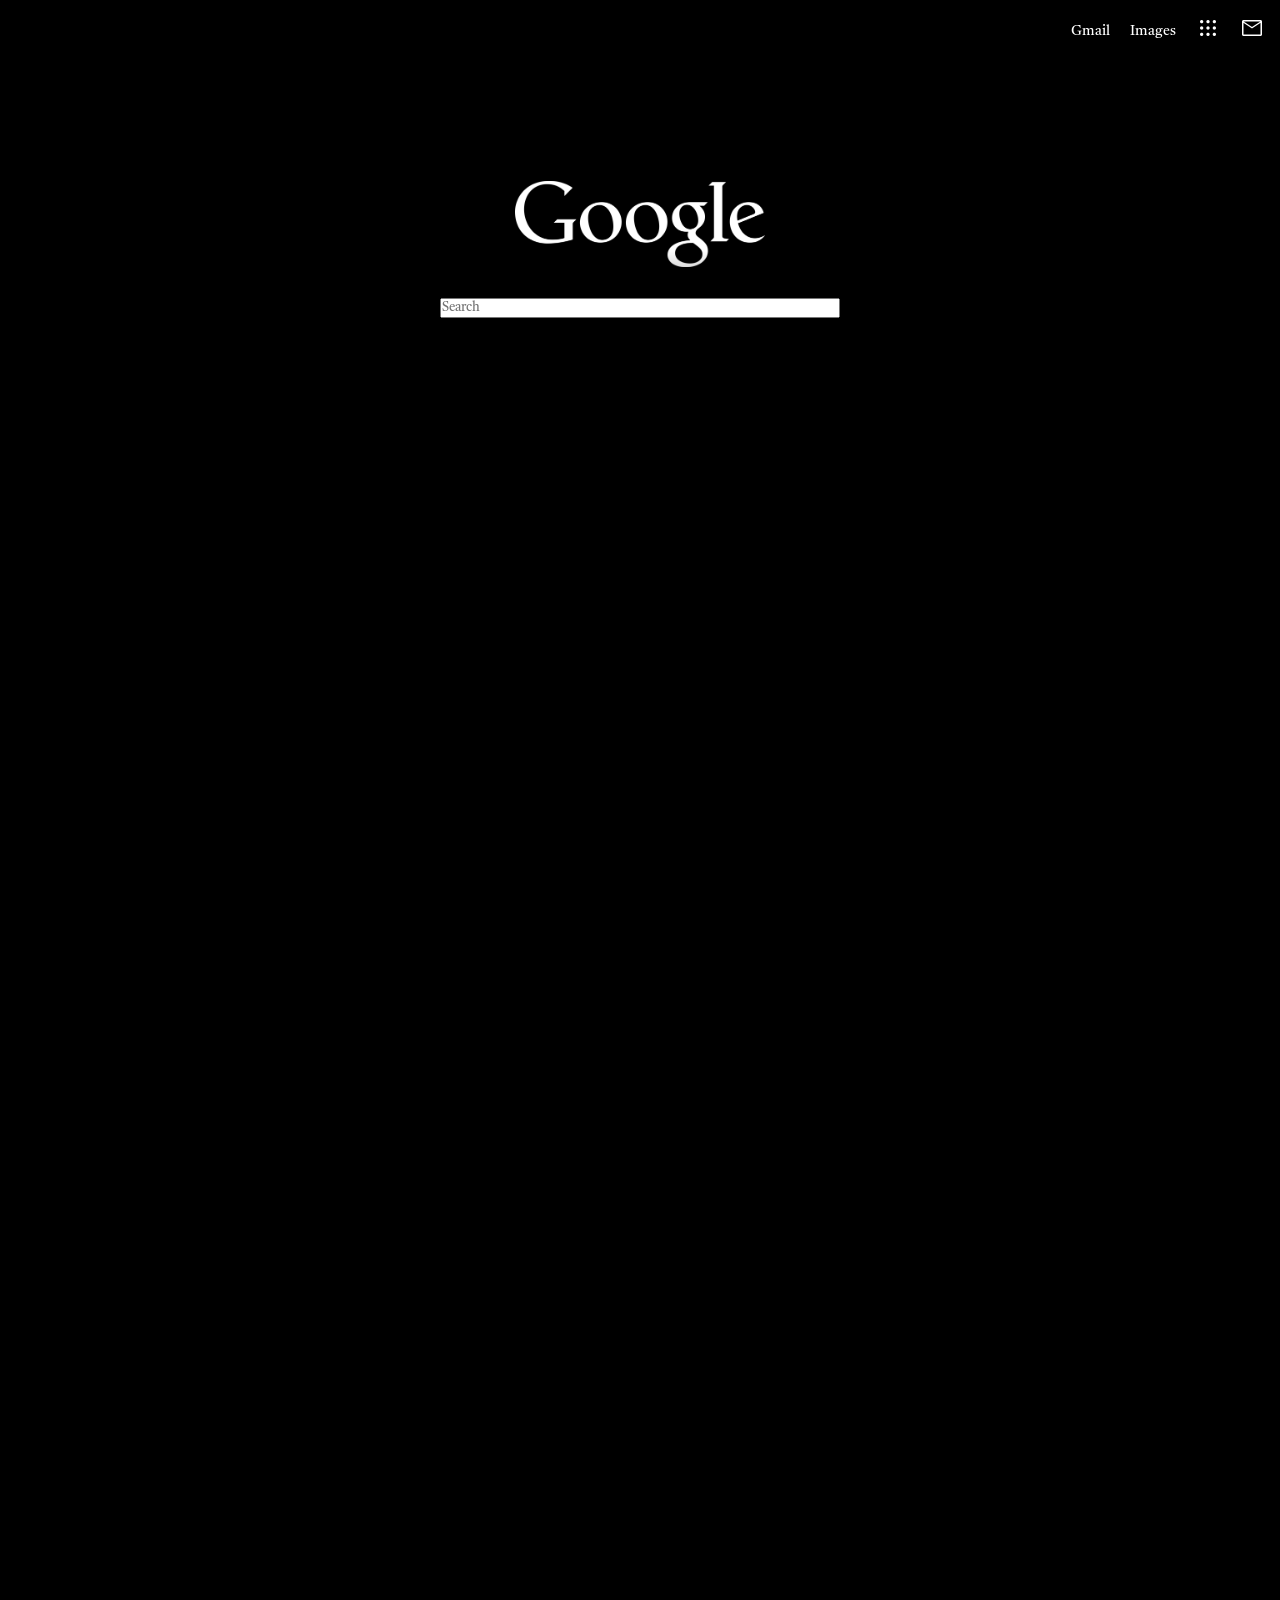
==== index.html @ fd6177c5 "edits 2" ====
<!DOCTYPE html>
<html lang="en">
<head>
    <meta charset="UTF-8">
    <meta http-equiv="X-UA-Compatible" content="IE=edge">
    <meta name="viewport" content="width=device-width, initial-scale=1.0">
    <title>Google </title>
    <link rel="stylesheet" href="google.css">
    <link rel="stylesheet" href="https://fonts.googleapis.com/css2?family=Material+Symbols+Outlined:opsz,wght,FILL,GRAD@20..48,100..700,0..1,-50..200" />
    <link rel="preconnect" href="https://fonts.googleapis.com">
    <link rel="preconnect" href="https://fonts.gstatic.com" crossorigin>
    <link href="https://fonts.googleapis.com/css2?family=Noto+Sans:wght@600&family=Poppins:wght@800;900&family=Tiro+Gurmukhi&display=swap" rel="stylesheet">
    <style>
        .material-symbols-outlined {
          font-variation-settings:
          'FILL' 0,
          'wght' 400,
          'GRAD' 0,
          'opsz' 48
        }
        </style>
</head>
<body>
    <header>
        <div class="navbar">
            <a class="element text" href="https://mail.google.com/mail/u/0/?tab=rm&ogbl#inbox"> Gmail </a> 
            <a class="element text" href="https://www.google.com.eg/imghp?hl=en&tab=ri&ogbl"> Images </a> 
            <div class="element symbol"><span class="material-symbols-outlined"> apps </span> </div>
            <div class="element symbol"><span class="material-symbols-outlined"> mail </span> </div>
        </div>
    </header>
    <div class="pagebody">
        <img src="google image3.png" width="250px">
        <div class="searchbox"><input type="text"  placeholder = "Search" style = "width:400px"/></div>
        <div class="recentlyopenedwebs">
            <div></div>
        </div>
    </div>

</body>
</html>
---- google.css ----
@import url('https://fonts.googleapis.com/css2?family=Poppins:wght@800;900&family=Tiro+Gurmukhi&display=swap');


*{
    margin : 0; 
    padding  : 0; 
    font-family: 'Noto Sans', sans-serif;
    font-family: 'Poppins', sans-serif;
    font-family: 'Tiro Gurmukhi', serif;
    text-decoration: none;
    box-sizing: border-box;
}

body {
    background-color: black;
    width : 100%;
    height: 2000px;
    overflow: scroll; 
     
}


/*header of the page*/
header {
    height: 30px ;
    width: 100%;
}

.navbar {
    display: flex;
    flex-direction: row; 
    align-items: center;
    justify-content: right;
    padding: 5px;
    margin: 1px;
}
.element{
    margin: 8px;
    padding: 2px;
    color: white;
    font-size: 14px;
}
.element.text:hover{
    
    text-decoration-line: underline;
}

.element.symbol {
    border-radius: 50%;

}
.element.symbol:hover {
    background-color: white;
    opacity: 20%;
    
}



 /*body of the page*/
.pagebody {
    display: flex; 
    flex-direction: column; 
    justify-content: flex-end;
    align-items: center;
    padding-top: 150px;
 }

 .searchbox{
    margin-top: 30px;
 }
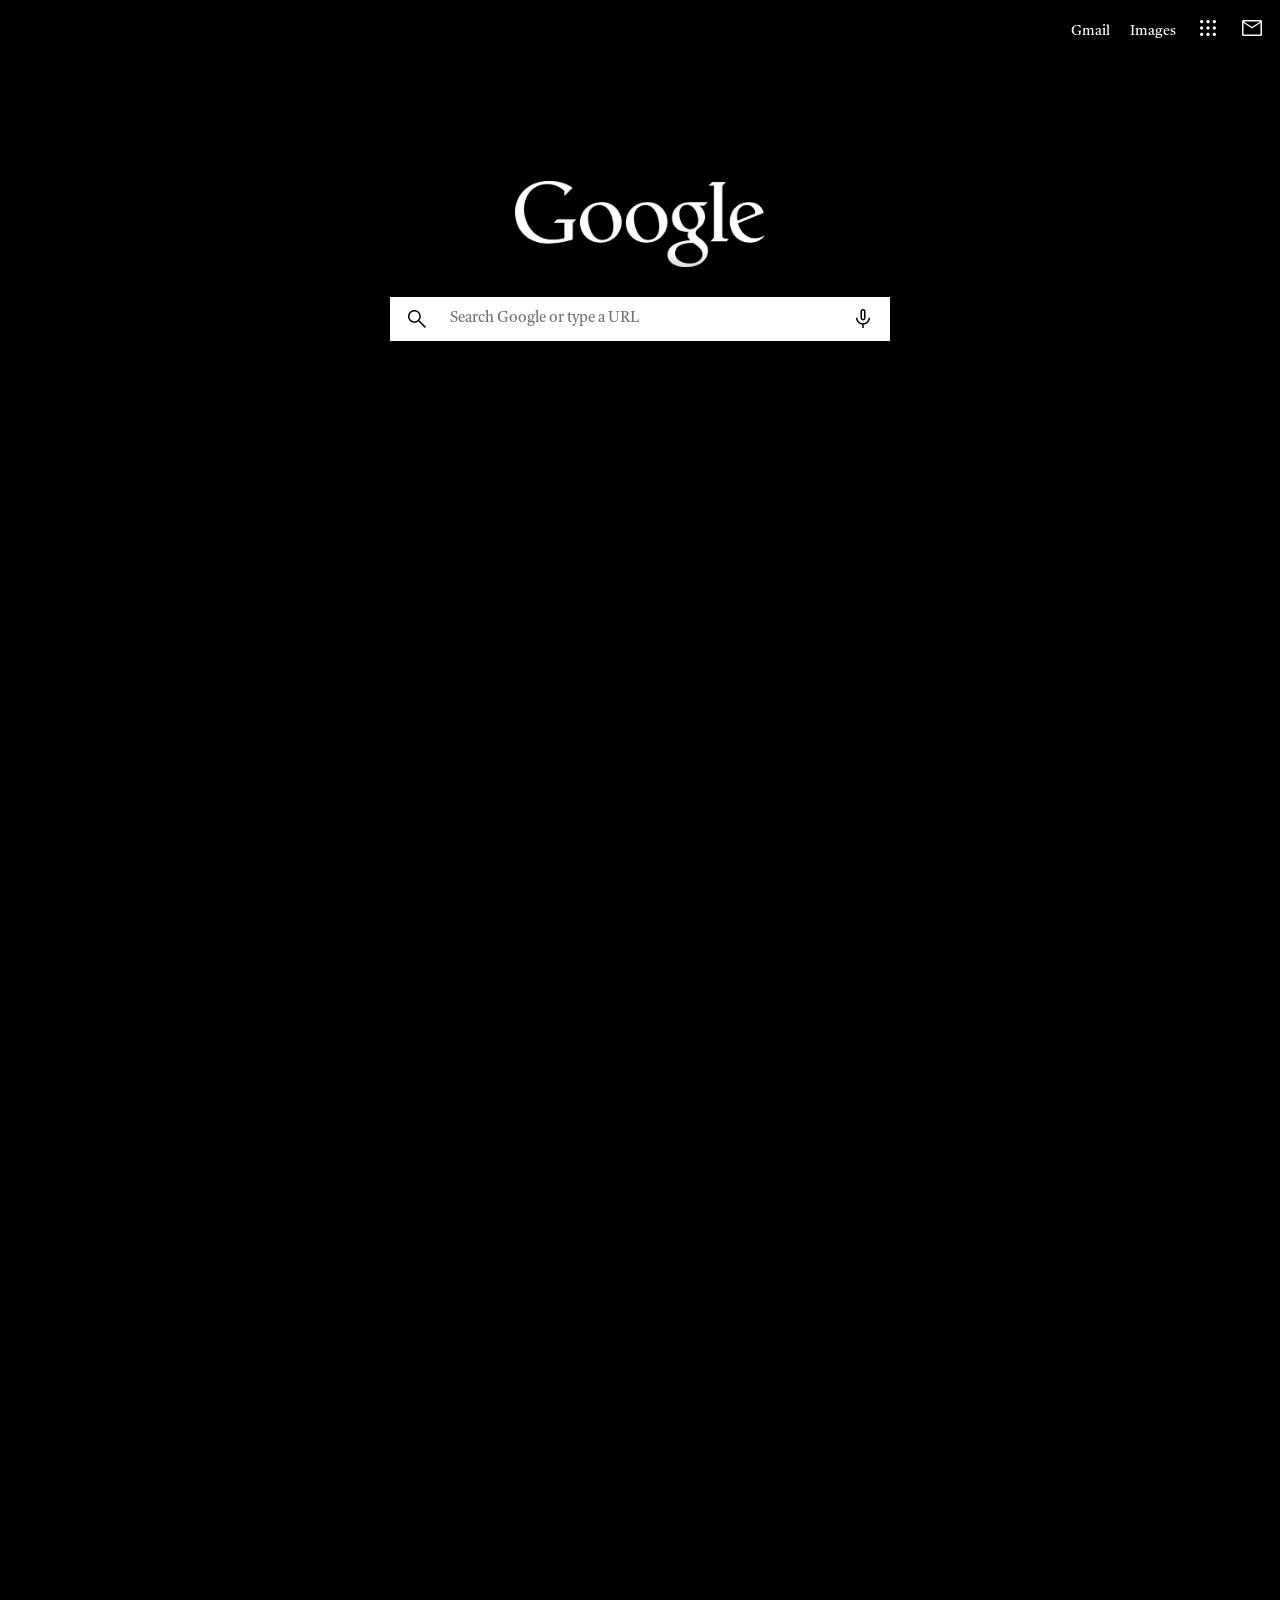
==== commit 904ce394: "edits 3" ====
--- a/index.html
+++ b/index.html
@@ -31,7 +31,11 @@
     </header>
     <div class="pagebody">
         <img src="google image3.png" width="250px">
-        <div class="searchbox"><input type="text"  placeholder = "Search" style = "width:400px"/></div>
+        <div class="searchbox">
+            <span class="material-symbols-outlined searchboxicon1"> search </span>
+            <input class="searchboxtext" type="text"  placeholder = "Search Google or type a URL" style = "width:400px"/>
+            <span class="material-symbols-outlined searchboxicon2"> mic </span>
+        </div>
         <div class="recentlyopenedwebs">
             <div></div>
         </div>
--- a/google.css
+++ b/google.css
@@ -68,4 +68,24 @@
 
  .searchbox{
     margin-top: 30px;
- }+    height: 44px;
+    width: 500px;
+    display: flex;
+    flex-direction: row;
+    justify-content:space-around;
+    align-items: center;
+    padding: 10px;
+    /* border-radius: 20%; */
+    background-color: white;
+}
+.searchboxtext{
+    padding-left: 10px;
+    font-size: 15px;
+    border-style: hidden;
+}
+
+.searchboxicon1{
+    size: 100px;
+    /* font-size: 100px; */
+    /* width: 100px; */
+}
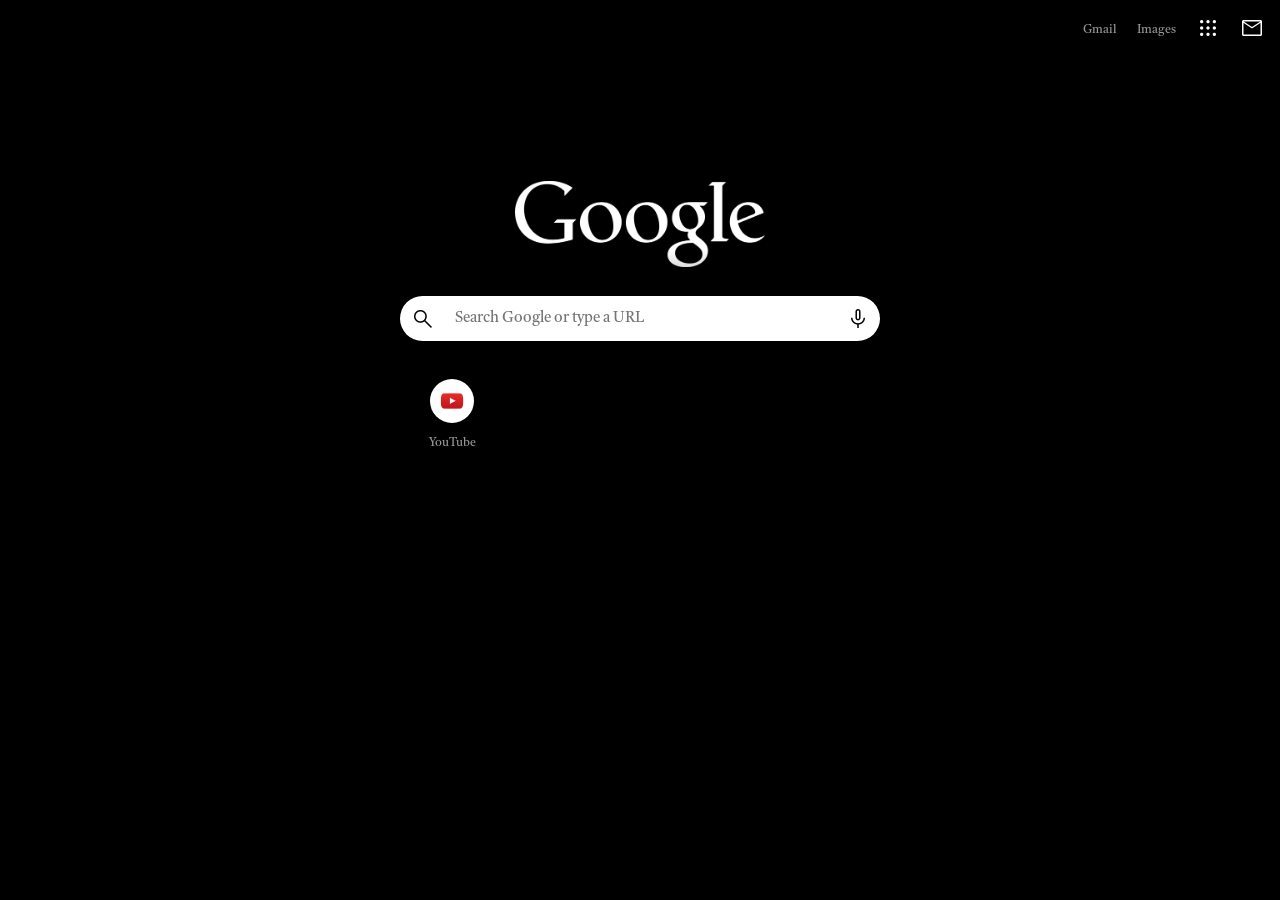
==== commit c6882e24: "recently opened youtube, first recently opened website" ====
--- a/index.html
+++ b/index.html
@@ -37,7 +37,27 @@
             <span class="material-symbols-outlined searchboxicon2"> mic </span>
         </div>
         <div class="recentlyopenedwebs">
-            <div></div>
+            <div class="youtube-homepage recently-web">
+                <!-- <a href="https://www.youtube.com/"></a> -->
+                <div class="logo">
+                    <img src="youtube-logo.png" width="26px">
+                </div>
+                <div class="text">
+                    YouTube
+                </div>
+            </div>
+            <div class="typing-club recently-web">
+                
+            </div>
+            <div class="resume recently-web">
+
+            </div>
+            <div class="udacity recently-web">
+
+            </div>
+            <div class="google-maps recently-web">
+                
+            </div>
         </div>
     </div>
 
--- a/google.css
+++ b/google.css
@@ -14,7 +14,7 @@
 body {
     background-color: black;
     width : 100%;
-    height: 2000px;
+    height: 650px;
     overflow: scroll; 
      
 }
@@ -76,16 +76,78 @@
     align-items: center;
     padding: 10px;
     /* border-radius: 20%; */
-    background-color: white;
+    /* background-color: white; */
 }
 .searchboxtext{
-    padding-left: 10px;
+    padding: 13px 0px 13.4px 10px;
+    /* padding-left: 10px; */
     font-size: 15px;
     border-style: hidden;
 }
-
 .searchboxicon1{
     size: 100px;
+    background-color: white;
+    border-radius: 50% 0% 0% 50%;
+    padding: 10.5px;
     /* font-size: 100px; */
     /* width: 100px; */
+}
+.searchboxicon2{
+    size: 100px;
+    background-color: white;
+    border-radius: 0% 50% 50% 0%;
+    padding: 10.5px;
+    /* font-size: 100px; */
+    /* width: 100px; */
+}
+
+
+
+
+.recentlyopenedwebs{
+    margin-top: 20px;
+    width: 500px;
+    display: flex; 
+    flex-direction: row;
+    flex-wrap: wrap;
+    justify-content: center;
+
+
+
+}
+
+.recently-web{
+    padding: 2px; 
+    margin: 2px; 
+    border-radius: 3%;
+    background-color: inherit;
+    width: 90px;
+    height: 90px; 
+    display: flex;
+    flex-direction: column; 
+    justify-content: end;
+    align-items: center; 
+
+}
+.recently-web:hover{
+    background-color: rgb(43, 43, 43);
+    
+    /* opacity: 10%; */
+}
+/*youtube*/
+.youtube-homepage{
+}
+.logo{
+    background-color: white;
+    border-radius: 50%;
+    display: flex; 
+    justify-content: center; 
+    align-items: center;
+    padding: 9px;
+    margin-bottom: 13px;
+}
+.text{
+    font-size: 12px; 
+    color: rgb(151, 151, 151);
+    word-spacing: 5px;
 }
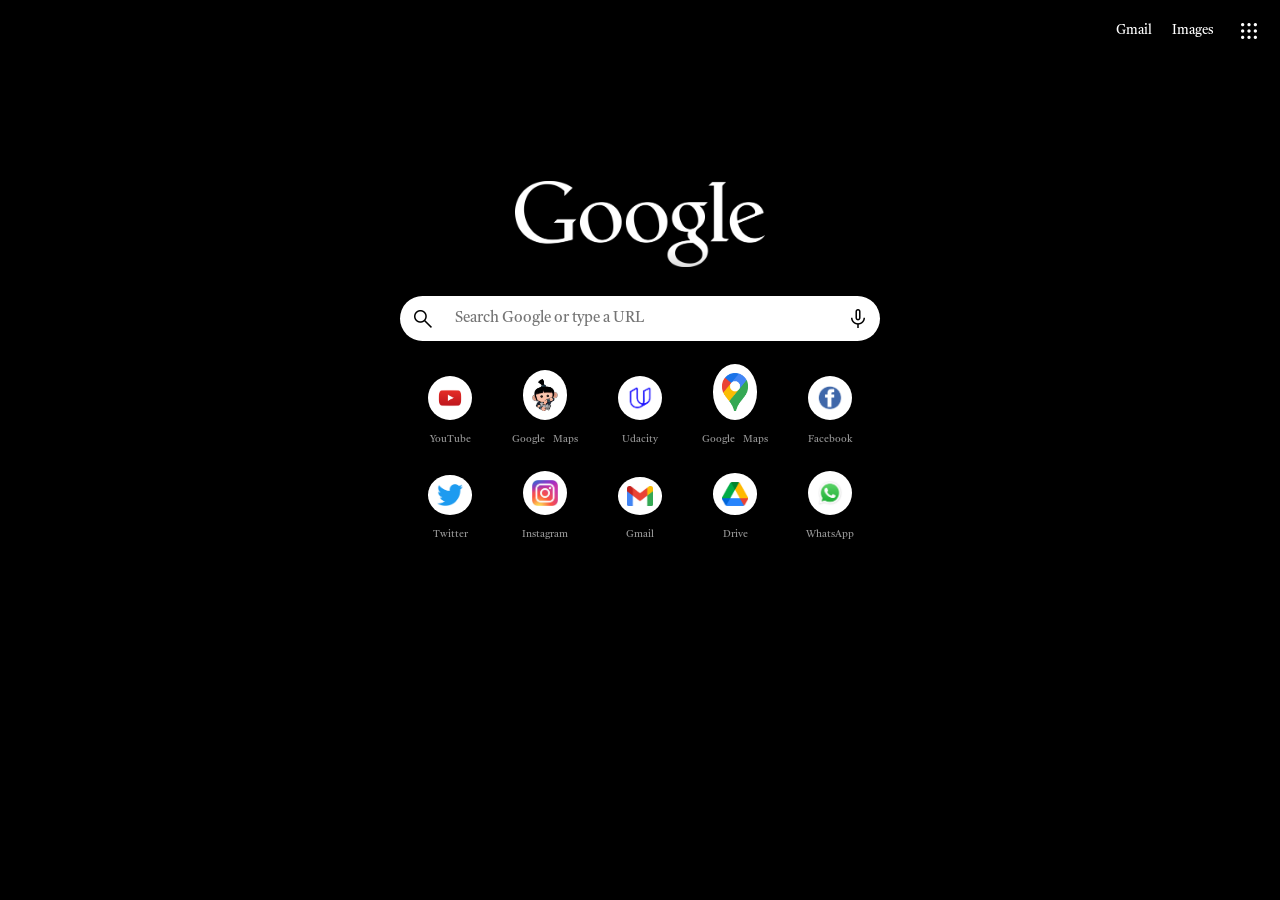
==== commit b37e5e3f: "recently opened websites done" ====
--- a/index.html
+++ b/index.html
@@ -26,7 +26,7 @@
             <a class="element text" href="https://mail.google.com/mail/u/0/?tab=rm&ogbl#inbox"> Gmail </a> 
             <a class="element text" href="https://www.google.com.eg/imghp?hl=en&tab=ri&ogbl"> Images </a> 
             <div class="element symbol"><span class="material-symbols-outlined"> apps </span> </div>
-            <div class="element symbol"><span class="material-symbols-outlined"> mail </span> </div>
+            <!-- <div class="element symbol"><span class="material-symbols-outlined"> mail </span> </div> -->
         </div>
     </header>
     <div class="pagebody">
@@ -47,16 +47,94 @@
                 </div>
             </div>
             <div class="typing-club recently-web">
-                
+                <!-- <a href="https://www.youtube.com/"></a> -->
+                <div class="logo">
+                    <img src="typing club.jpg" width="26px">
+                </div>
+                <div class="text">
+                    Google Maps
+                </div>
             </div>
-            <div class="resume recently-web">
-
-            </div>
+            <!-- <div class="resume recently-web">
+                 
+                <div class="logo">
+                    <img src="youtube-logo.png" width="26px">
+                </div>
+                <div class="text">
+                    resume
+                </div>
+            </div> -->
             <div class="udacity recently-web">
-
+                <!-- <a href="https://www.youtube.com/"></a> -->
+                <div class="logo">
+                    <img src="udacity.png" width="26px">
+                </div>
+                <div class="text">
+                    Udacity
+                </div>
             </div>
             <div class="google-maps recently-web">
-                
+                <!-- <a href="https://www.youtube.com/"></a> -->
+                <div class="logo">
+                    <img src="maps.png" width="26px">
+                </div>
+                <div class="text">
+                    Google Maps
+                </div>
+            </div>
+            <div class="facebook recently-web">
+                <!-- <a href="https://www.youtube.com/"></a> -->
+                <div class="logo">
+                    <img src="facebook.png" width="26px">
+                </div>
+                <div class="text">
+                    Facebook
+                </div>
+            </div>
+            <div class="twitter recently-web">
+                <!-- <a href="https://www.youtube.com/"></a> -->
+                <div class="logo">
+                    <img src="twitter.png" width="26px">
+                </div>
+                <div class="text">
+                    Twitter
+                </div>
+            </div>
+            <div class="instagram recently-web">
+                <!-- <a href="https://www.youtube.com/"></a> -->
+                <div class="logo">
+                    <img src="instagram.jpg" width="26px">
+                </div>
+                <div class="text">
+                    Instagram
+                </div>
+            </div>
+            <div class="gmail recently-web">
+                <!-- <a href="https://www.youtube.com/"></a> -->
+                <div class="logo">
+                    <img src="gmail.png" width="26px">
+                </div>
+                <div class="text">
+                    Gmail
+                </div>
+            </div>
+            <div class="drive recently-web">
+                <!-- <a href="https://www.youtube.com/"></a> -->
+                <div class="logo">
+                    <img src="drive.png" width="26px">
+                </div>
+                <div class="text">
+                    Drive
+                </div>
+            </div>
+            <div class="whatsapp recently-web">
+                <!-- <a href="https://www.youtube.com/"></a> -->
+                <div class="logo">
+                    <img src="whatsapp.jpg" width="26px">
+                </div>
+                <div class="text">
+                    WhatsApp
+                </div>
             </div>
         </div>
     </div>
--- a/google.css
+++ b/google.css
@@ -38,7 +38,17 @@
     margin: 8px;
     padding: 2px;
     color: white;
-    font-size: 14px;
+    font-size: 20px;
+    display: flex;
+    justify-content: center; 
+    align-items: center;
+}
+.element:hover{
+    cursor: pointer;
+}
+.element.text{
+    color:white;
+    font-size: 13px;
 }
 .element.text:hover{
     
@@ -47,11 +57,12 @@
 
 .element.symbol {
     border-radius: 50%;
+    padding: 5px; 
 
 }
 .element.symbol:hover {
-    background-color: white;
-    opacity: 20%;
+    background-color: rgb(56, 56, 56);
+    /* opacity: 20%; */
     
 }
 
@@ -112,17 +123,15 @@
     flex-wrap: wrap;
     justify-content: center;
 
-
-
 }
 
 .recently-web{
-    padding: 2px; 
-    margin: 2px; 
+    padding: 10px; 
+    margin: 0px; 
     border-radius: 3%;
     background-color: inherit;
-    width: 90px;
-    height: 90px; 
+    width: 95px;
+    height: 95px; 
     display: flex;
     flex-direction: column; 
     justify-content: end;
@@ -147,7 +156,8 @@
     margin-bottom: 13px;
 }
 .text{
-    font-size: 12px; 
+    font-size: 10px; 
     color: rgb(151, 151, 151);
     word-spacing: 5px;
+    /* margin-bottom: 2px; */
 }
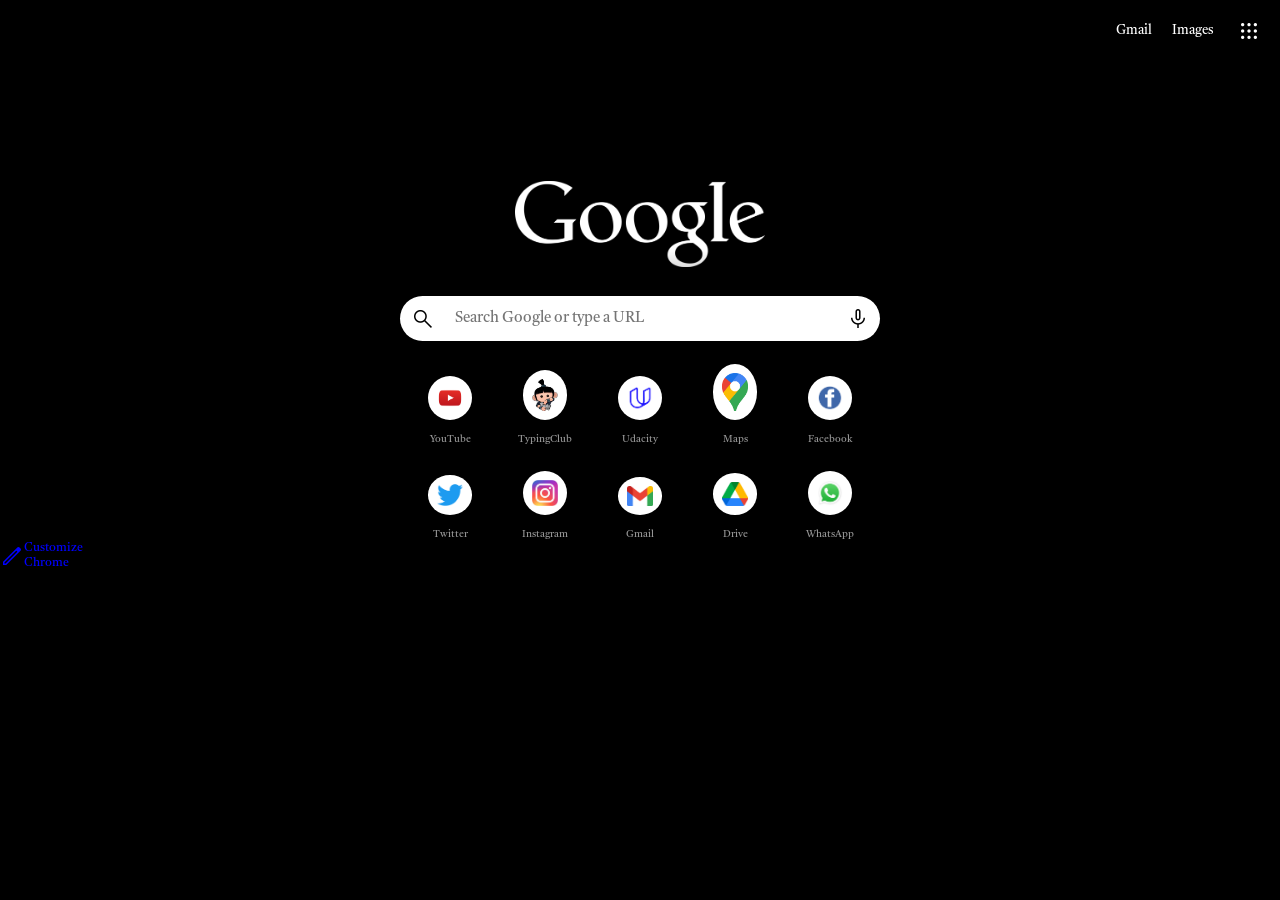
==== commit f209cfa8: "customize button" ====
--- a/index.html
+++ b/index.html
@@ -52,7 +52,7 @@
                     <img src="typing club.jpg" width="26px">
                 </div>
                 <div class="text">
-                    Google Maps
+                    TypingClub
                 </div>
             </div>
             <!-- <div class="resume recently-web">
@@ -79,7 +79,7 @@
                     <img src="maps.png" width="26px">
                 </div>
                 <div class="text">
-                    Google Maps
+                    Maps
                 </div>
             </div>
             <div class="facebook recently-web">
@@ -138,6 +138,10 @@
             </div>
         </div>
     </div>
+    <div class="customize-button">
+        <span class="material-symbols-outlined"> edit </span>
+        <p> Customize Chrome </p>
+    </div>
 
 </body>
 </html>
--- a/google.css
+++ b/google.css
@@ -160,4 +160,15 @@
     color: rgb(151, 151, 151);
     word-spacing: 5px;
     /* margin-bottom: 2px; */
+}
+
+.customize-button{
+    width: 30px;
+    font-size: 12px;
+    height: 10px;
+    display: flex;
+    flex-direction: row; 
+    justify-content: space-around;
+    align-items: center;
+    color: blue;
 }
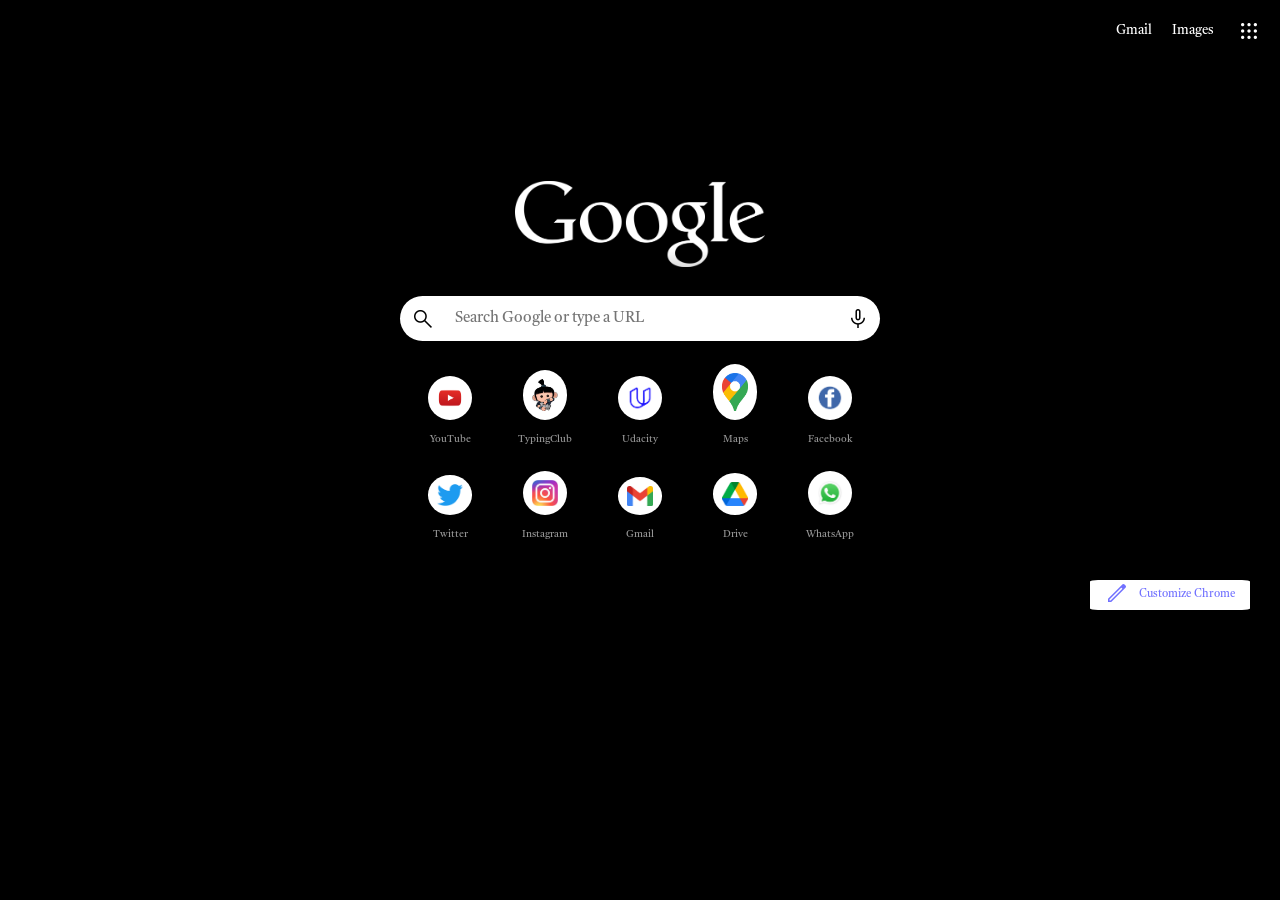
==== commit 0500b637: "customize icon" ====
--- a/index.html
+++ b/index.html
@@ -21,6 +21,10 @@
         </style>
 </head>
 <body>
+    <div class="customize-button">
+        <div class="customize-image"> <span class="material-symbols-outlined"> edit </span> </div>
+        <div class="customize-text"> Customize Chrome </div>
+    </div>
     <header>
         <div class="navbar">
             <a class="element text" href="https://mail.google.com/mail/u/0/?tab=rm&ogbl#inbox"> Gmail </a> 
@@ -138,10 +142,7 @@
             </div>
         </div>
     </div>
-    <div class="customize-button">
-        <span class="material-symbols-outlined"> edit </span>
-        <p> Customize Chrome </p>
-    </div>
+
 
 </body>
 </html>
--- a/google.css
+++ b/google.css
@@ -163,12 +163,41 @@
 }
 
 .customize-button{
-    width: 30px;
+    /* position: absolute; */
+    
+    /* margin-bottom: 50px;  */
+    background-color: white;
+    width: 160px;
     font-size: 12px;
     height: 10px;
+    padding: 15px;  
     display: flex;
     flex-direction: row; 
-    justify-content: space-around;
-    align-items: center;
-    color: blue;
+    justify-content: space-between;
+    align-items: center;
+    color: rgb(113, 113, 255);
+    border-radius: 5%;
+    position: absolute;
+    top: 580px;
+    right: 30px; 
+    /* position: sticky; */
+    
+}
+.customize-button:hover{
+    cursor: pointer;
+}
+
+.customize-image{
+    /* font-size: 100px;
+    size: 100px; 
+    size-adjust: 100px;
+    font-size-adjust: 100px;
+    block-size: 100px; */
+    /* margin: 5px;  */
+    margin-bottom: 0px;
+}
+
+.customize-text{
+    font-size: 11px;
+    /* letter-spacing: 2px; */
 }
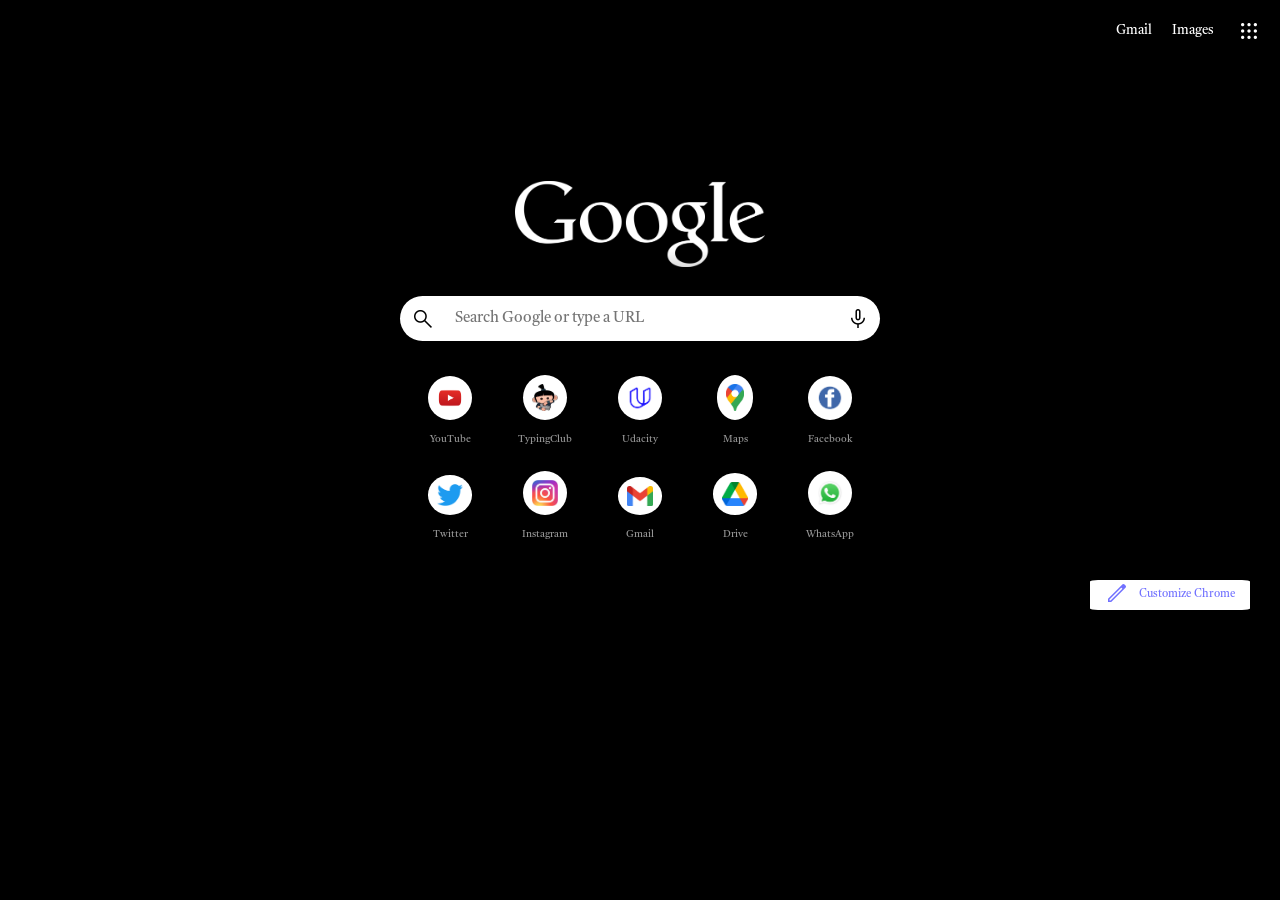
==== commit 028cd50b: "done" ====
--- a/index.html
+++ b/index.html
@@ -53,7 +53,7 @@
             <div class="typing-club recently-web">
                 <!-- <a href="https://www.youtube.com/"></a> -->
                 <div class="logo">
-                    <img src="typing club.jpg" width="26px">
+                    <img src="typing club.jpg" width="26px" height="27">
                 </div>
                 <div class="text">
                     TypingClub
@@ -80,7 +80,7 @@
             <div class="google-maps recently-web">
                 <!-- <a href="https://www.youtube.com/"></a> -->
                 <div class="logo">
-                    <img src="maps.png" width="26px">
+                    <img src="maps.png"  height="27">
                 </div>
                 <div class="text">
                     Maps
@@ -107,7 +107,7 @@
             <div class="instagram recently-web">
                 <!-- <a href="https://www.youtube.com/"></a> -->
                 <div class="logo">
-                    <img src="instagram.jpg" width="26px">
+                    <img src="instagram.jpg" height="26px">
                 </div>
                 <div class="text">
                     Instagram
--- a/google.css
+++ b/google.css
@@ -195,6 +195,9 @@
     block-size: 100px; */
     /* margin: 5px;  */
     margin-bottom: 0px;
+    /* height: 10px */
+    /* font-size: 2em; */
+    fa-1x:1em;
 }
 
 .customize-text{
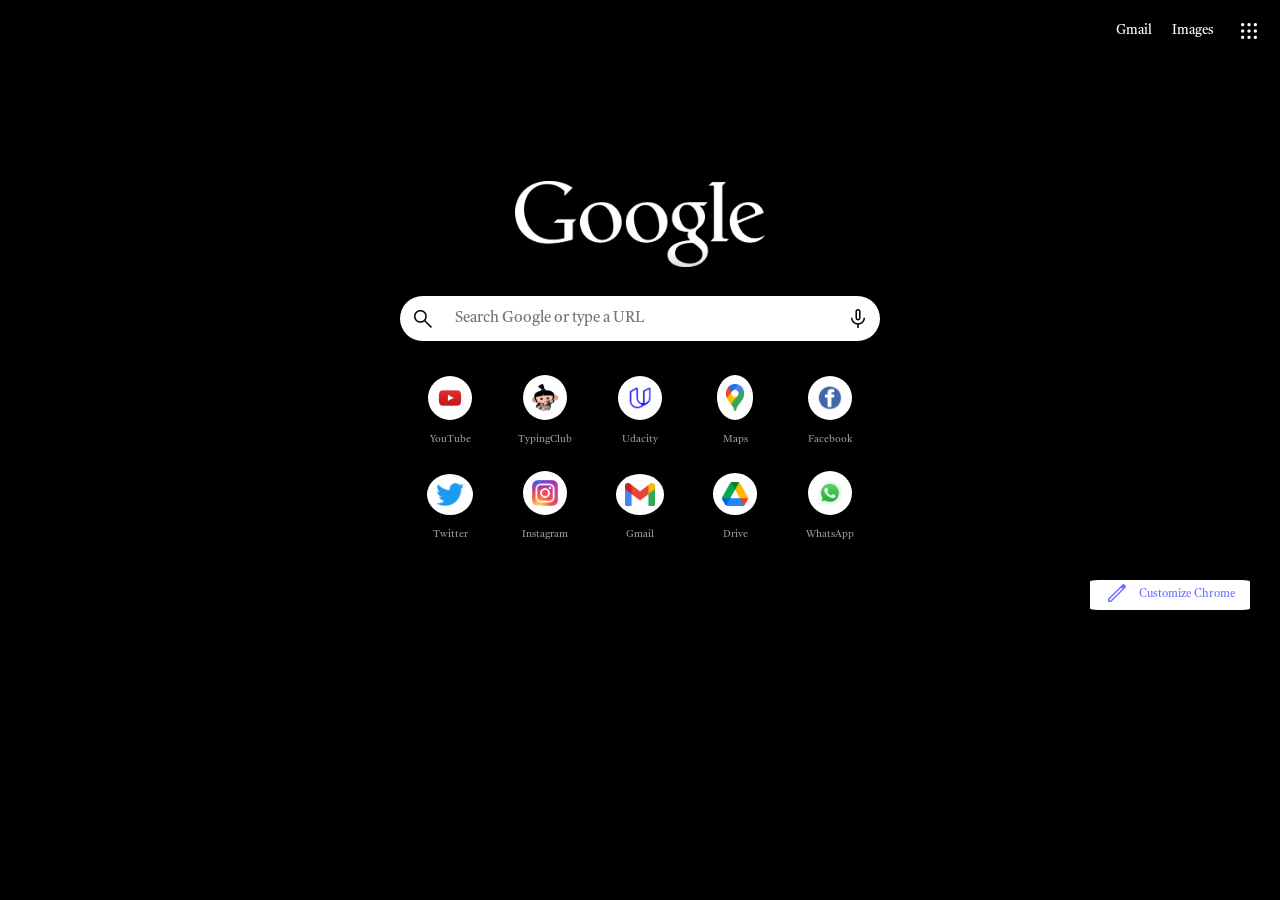
==== commit 3991358f: "mobile accessible" ====
--- a/index.html
+++ b/index.html
@@ -98,7 +98,7 @@
             <div class="twitter recently-web">
                 <!-- <a href="https://www.youtube.com/"></a> -->
                 <div class="logo">
-                    <img src="twitter.png" width="26px">
+                    <img src="twitter.png" width="28px">
                 </div>
                 <div class="text">
                     Twitter
@@ -116,7 +116,7 @@
             <div class="gmail recently-web">
                 <!-- <a href="https://www.youtube.com/"></a> -->
                 <div class="logo">
-                    <img src="gmail.png" width="26px">
+                    <img src="gmail.png" width="30px">
                 </div>
                 <div class="text">
                     Gmail
--- a/google.css
+++ b/google.css
@@ -80,7 +80,8 @@
  .searchbox{
     margin-top: 30px;
     height: 44px;
-    width: 500px;
+    width: 50%;
+    max-width: 500px;
     display: flex;
     flex-direction: row;
     justify-content:space-around;
@@ -117,7 +118,8 @@
 
 .recentlyopenedwebs{
     margin-top: 20px;
-    width: 500px;
+    width: 50%;
+    max-width: 500px;
     display: flex; 
     flex-direction: row;
     flex-wrap: wrap;
@@ -197,7 +199,7 @@
     margin-bottom: 0px;
     /* height: 10px */
     /* font-size: 2em; */
-    fa-1x:1em;
+    /* fa-1x:1em; */
 }
 
 .customize-text{
